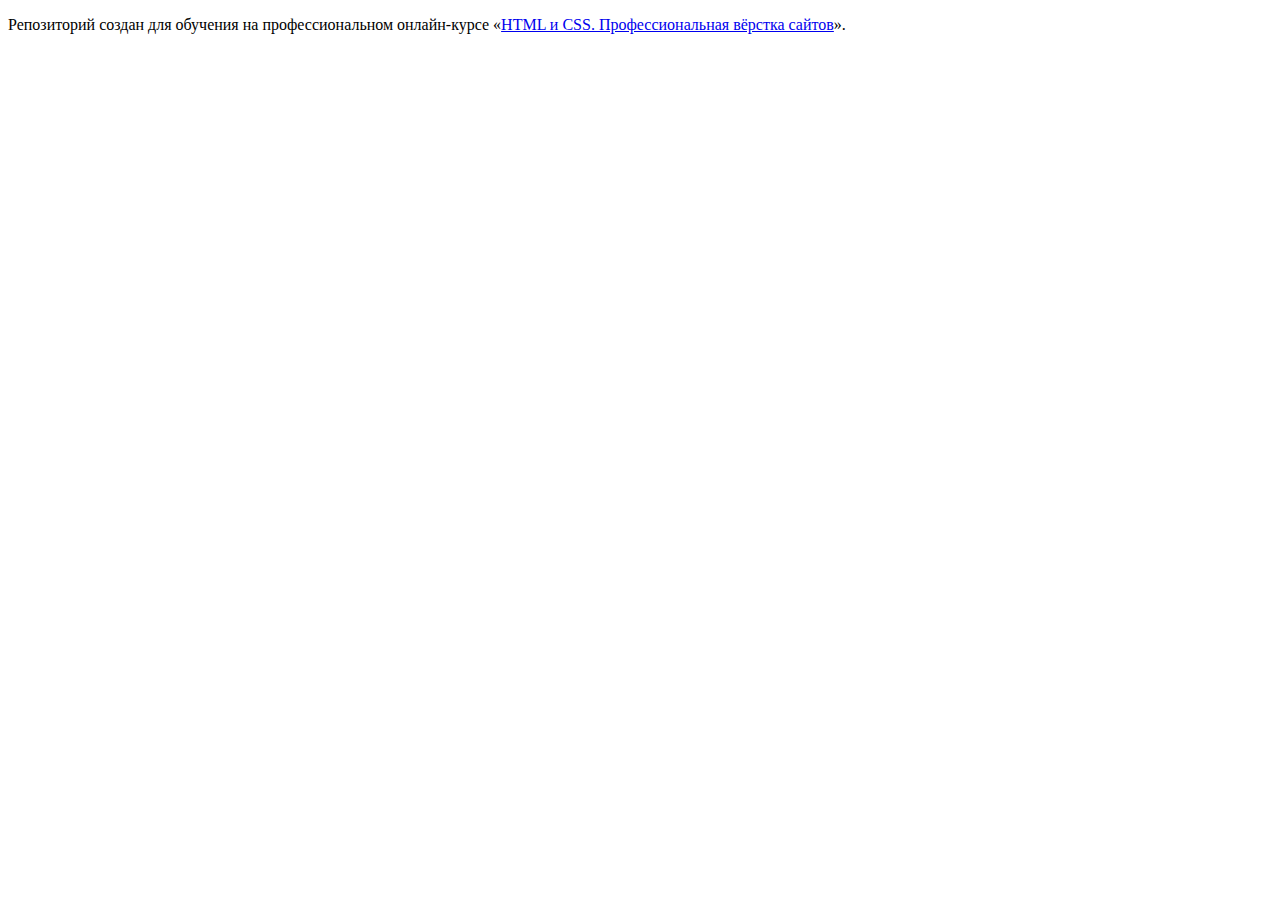
==== index.html @ 6e85fc74 ":hatching_chick:" ====
<!DOCTYPE html>
<html lang="ru">
  <head>
    <meta charset="utf-8">
    <title>HTML Academy: Седона</title>
  </head>
  <body>

    <p>Репозиторий создан для обучения на профессиональном онлайн‑курсе «<a href="https://htmlacademy.ru/intensive/htmlcss">HTML и CSS. Профессиональная вёрстка сайтов</a>».</p>

  </body>
</html>
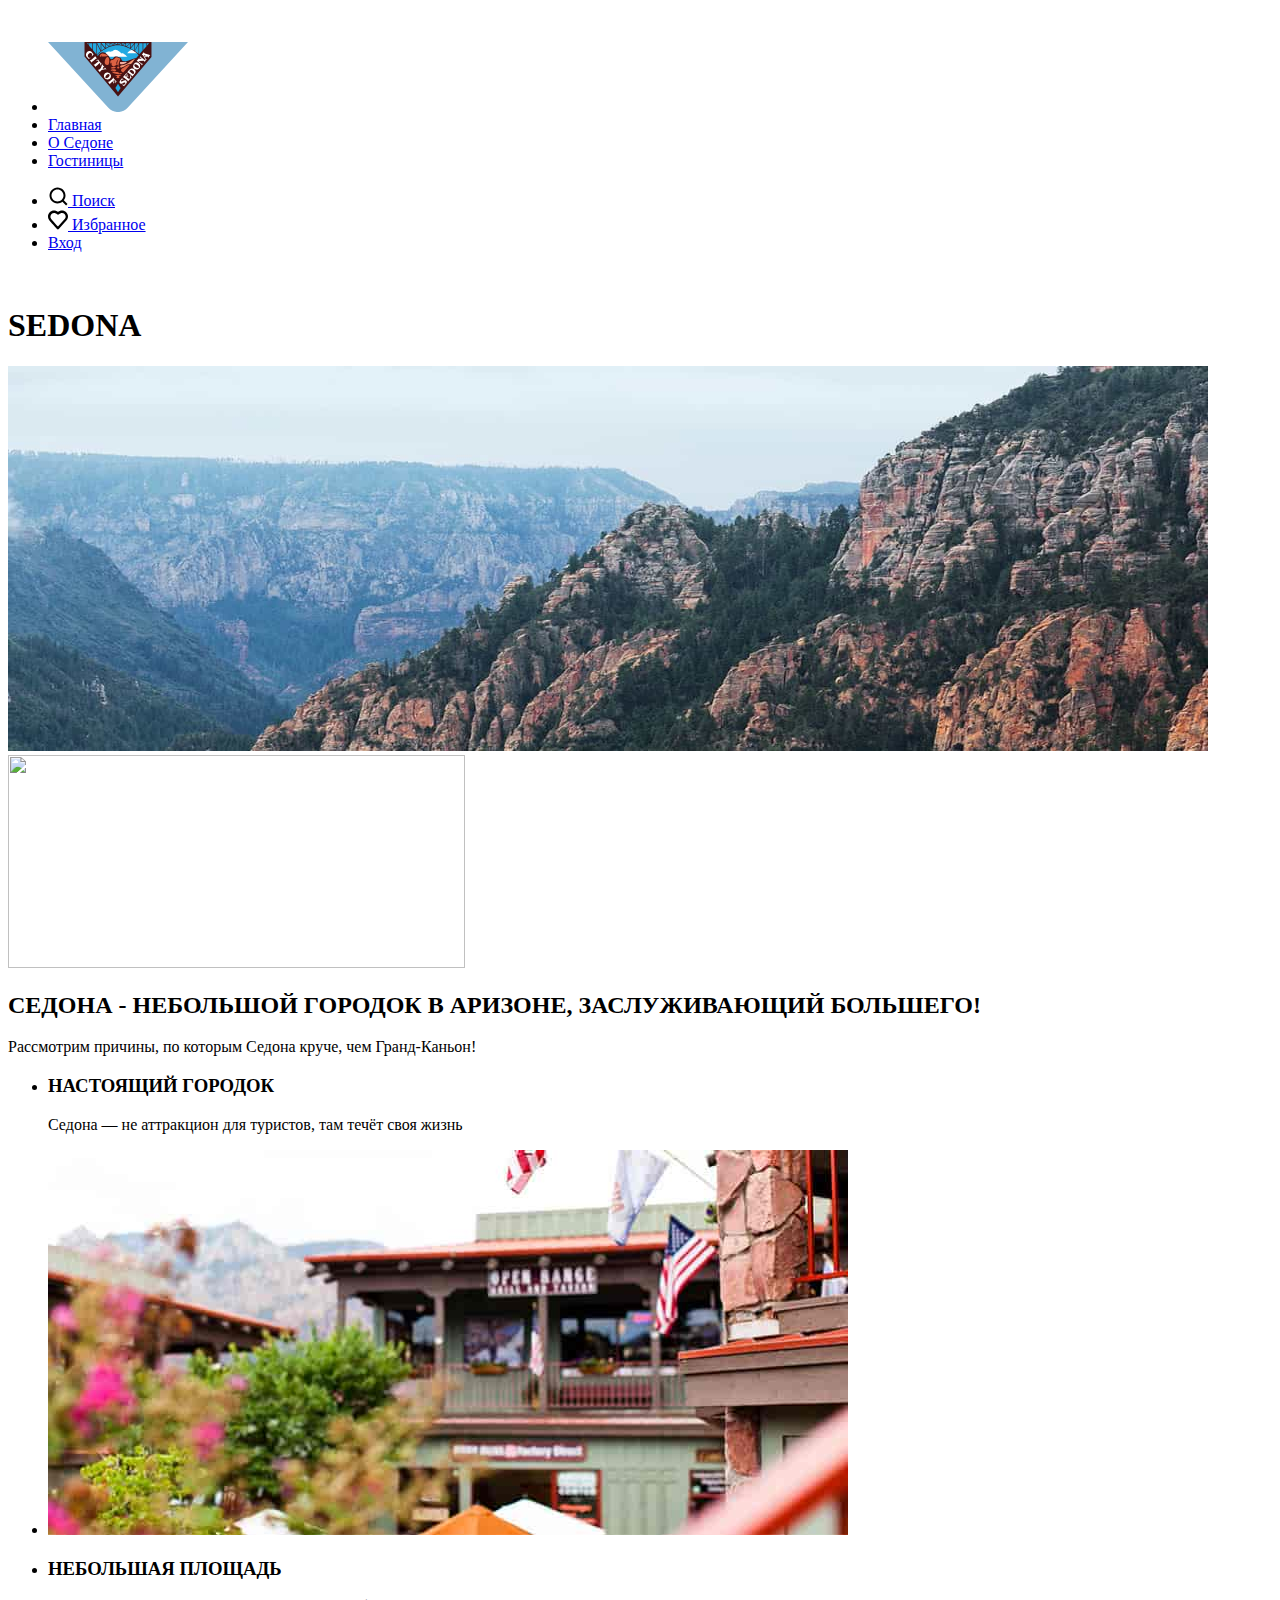
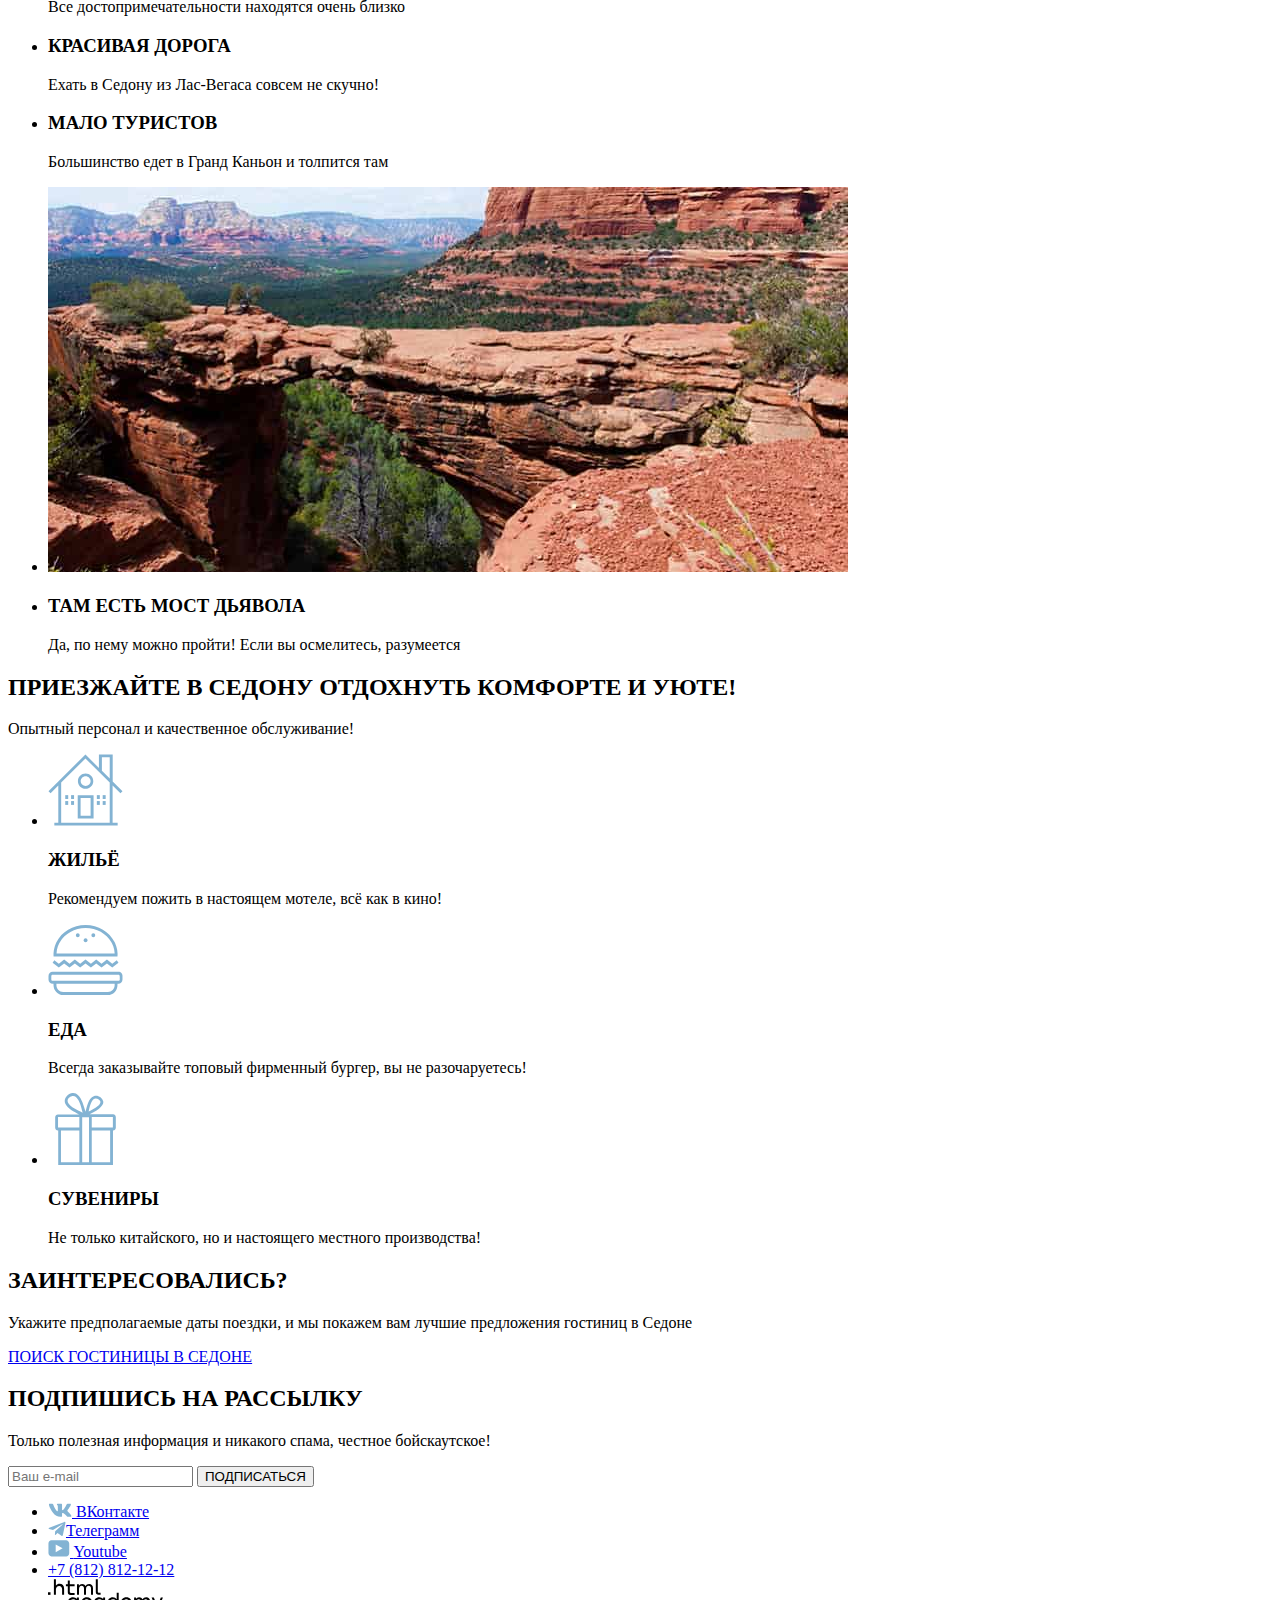
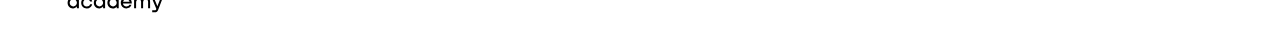
==== commit 58c611a5: "делает разметку главной страницы, каталога, подключает графику на страницы" ====
--- a/index.html
+++ b/index.html
@@ -1,12 +1,145 @@
-<!DOCTYPE html>
-<html lang="ru">
+ <!DOCTYPE html>
+ <html lang="RU">
   <head>
     <meta charset="utf-8">
-    <title>HTML Academy: Седона</title>
+    <title>SEDONA</title>
   </head>
-  <body>
+   <img>
+ 
+    <!-- РАЗМЕТКА ХЭДЕРА -->
+<header class="page-header">
+  <nav class="navigaion">
+      <ul class=="navigation-list">
+       <li class="navigation-item">
+        <a class="navigation-link"><img class="logo" src="images/logo/logo-sedona.svg" width="140" height="70" alt="Логотип сайта Седона"></a>
+       </li>
+       <li class="navigation-item">
+       <a class="navigation-link" href="home.html">Главная</a>
+       </li> 
+       <li class="navigation-item">
+        <a class="navigation-link" href="about.html">О Седоне</a>
+       </li> 
+       <li class="navigation-item">
+        <a class="navigation-link" href="hotels.html">Гостиницы</a>
+       </li> 
+       </ul>
+       <ul class=="navigation-list navigation-user">
+       <li class="navigation-item">
+        <a class="navigation-link" href="#"> 
+          <img class="logo" src="images/icon/icon-search.svg" width="20" height="20" alt="Поиск по сайту">
+          <span class="visually-hidden">Поиск</span>
+        </a>
+       </li> 
+       <li class="navigation-item">
+        <a class="navigation-link" href="#">
+          <img class="logo" src="images/icon/icon-heart.svg" width="20" height="20" alt="Поиск по сайту"> 
+         <span class visually-hidden">Избранное</span>
+        </a>
+       </li>
+       <li class="navigation-item">
+        <a class="navigation-link" href="#"> 
+         <span class visually-hidden">Вход</span>
+        </a>
+       </li>
+      </ul>
+  </nav>
+ </header> 
+ <!-- РАЗМЕТКА ОСНОВНОЙ ЧАСТИ -->
+ <img class="main-index">
+  <h1>SEDONA</h1>                                 
+  <img src="images/photo/background-main.jpg" width="1200" height="385" alt="фото гор Седоны"><img src="images/curvesmain/mask-for-backgroundmain.png" width="456.7" height="212.77"></img></img>
+  
+  <section class="advantages">
+  <h2 class="advantages">СЕДОНА - НЕБОЛЬШОЙ ГОРОДОК В АРИЗОНЕ, ЗАСЛУЖИВАЮЩИЙ БОЛЬШЕГО!</h2>
+  <p class="advantages-description">Рассмотрим причины, по которым Седона круче, чем Гранд-Каньон!</p>
+  <ul class="advantages-list">
+    <li class=advantages-item>
+      <h3 class="advantages-title">НАСТОЯЩИЙ ГОРОДОК</h3>
+      <p class="advantages-description">Седона — не аттракцион для туристов, там течёт своя жизнь</p>
+    </li>
+    <li>
+      <img src="images/photo/photo-advantages-1.jpg" width="800" height="385" alt="фото веранды">
+    </li>
 
-    <p>Репозиторий создан для обучения на профессиональном онлайн‑курсе «<a href="https://htmlacademy.ru/intensive/htmlcss">HTML и CSS. Профессиональная вёрстка сайтов</a>».</p>
+    <li class=advantages-item>
+      <h3 class="advantages-title">НЕБОЛЬШАЯ ПЛОЩАДЬ</h3>
+      <p class="advantages-description">Все достопримечательности находятся очень близко</p>
+    </li>
+    <li class=advantages-item>
+      <h3 class="advantages-title">КРАСИВАЯ ДОРОГА</h3>
+      <p class="advantages-description">Ехать в Седону из Лас-Вегаса совсем не скучно!</p>
+    </li>
+    <li class=advantages-item>
+      <h3 class="advantages-title">МАЛО ТУРИСТОВ</h3>
+      <p class="advantages-description">Большинство едет в Гранд Каньон и толпится там</p>
+    </li>
+    <li>
+      <img src="images/photo/photo-advantages-2.jpg" width="800" height="385" alt="фото веранды">
+    </li>
+    <li class=advantages-item>
+      <h3 class="advantages-title">ТАМ ЕСТЬ МОСТ ДЬЯВОЛА</h3>
+      <p class="advantages-description">Да, по нему можно пройти! Если вы осмелитесь, разумеется</p>
+    </li>
+  </ul>
+  <h2 class="advantages">ПРИЕЗЖАЙТЕ В СЕДОНУ ОТДОХНУТЬ  КОМФОРТЕ И УЮТЕ!</h2>
+  <p class="advantages-description">Опытный персонал и качественное обслуживание!</p>
+  <ul class="advantages-list">
+    <li class=advantages-item>
+      <img src="images/icon/icon-house.svg" width="75" height="72" alt="Жильё">
+      <h3 class="advantages-title">ЖИЛЬЁ</h3>
+      <p class="advantages-description">Рекомендуем пожить в настоящем мотеле, всё как в кино!</p>
+    </li>
+    <li class=advantages-item>
+      <img src="images/icon/icon-food.svg" width="75" height="72" alt="Еда">
+      <h3 class="advantages-title">ЕДА</h3>
+      <p class="advantages-description">Всегда заказывайте топовый фирменный бургер, вы не разочаруетесь!</p>
+    </li>
+    <li class=advantages-item>
+      <img src="images/icon/icon-box.svg" width="75" height="72" alt="Сувениры">
+      <h3 class="advantages-title">СУВЕНИРЫ</h3>
+      <p class="advantages-description">Не только китайского, но и настоящего местного производства!</p>
+    </li>
+  </ul>
+  <h2 class="advantages">ЗАИНТЕРЕСОВАЛИСЬ?</h2>
+  <p class="advantages-description">Укажите предполагаемые даты поездки, и мы покажем вам лучшие предложения гостиниц в Седоне</p>
+     <a class="button button-all" href="#">     <span class=" visually-hidden">ПОИСК ГОСТИНИЦЫ В СЕДОНЕ</span>   </a>
+  </form>
+<!-- РАЗМЕТКА ФУТЕРА -->
+<footer class="page-footer">
+  <h2 class="advantages">ПОДПИШИСЬ НА РАССЫЛКУ</h2>
+  <p class="advantages-description">Только полезная информация и никакого спама, честное бойскаутское!</p>
+    <form class="newsletter-form" action="https://echo.htmlacademy.ru" method="POST">  
+     <input class="field" placeholder="Ваш e-mail" type="email" name="newsletter-email" id="newsletter-email" required>
+      <button class="button newsletter-button" type="submit"><span class="visually-hidden">ПОДПИСАТЬСЯ</span>
+      </button>
+  <section class="footer-social">
+   <ul class="footer-social-list">
+    <li class="footer-social-item">
+      <a class="button" href="https://vk.com/htmlacademy/">
+        <img src="images/icon/icon-vk.svg" width="24" height="14" alt="ссылка на ВКонтакте">
+        <span class="visually-hidden">ВКонтакте</span>
+      </a>
+    </li>
+    <li class="footer-social-item">
+      <a class="button" href="https://t.me/htmlacademy/">
+        <img src="images/icon/icon-telegram.svg" width="18" height="15.1" alt="ссылка на Телеграмм"><span class="visually-hidden">Телеграмм</span>
+      </a>
+    </li>
+    <li class="footer-social-item">
+      <a class="button" href="https://www.youtube.com/user/htmlacademyru/">
+        <img src="images/icon/icon-youtube.svg" width="22" height="17" alt="ссылка на Ютуб">
+        <span class="visually-hidden">Youtube</span>
+      </a>
+    </li>
+    <li class="footer-social-item">
+      <a class="contact-phone" href="tel:=+74956660266">+7 (812) 812-12-12</a>
+    </li>
+    <a class="about-develop" href="https://htmlacademy.ru/"><img class="logo" src="images/logo/logo-htmlacademy.svg" alt="Логотип сайта httphtmlacademy.ru"></a>
+   </ul>
+  </section>
+</footer>
+</main>
+</body>
+</html>
 
-  </body>
-</html>
+ 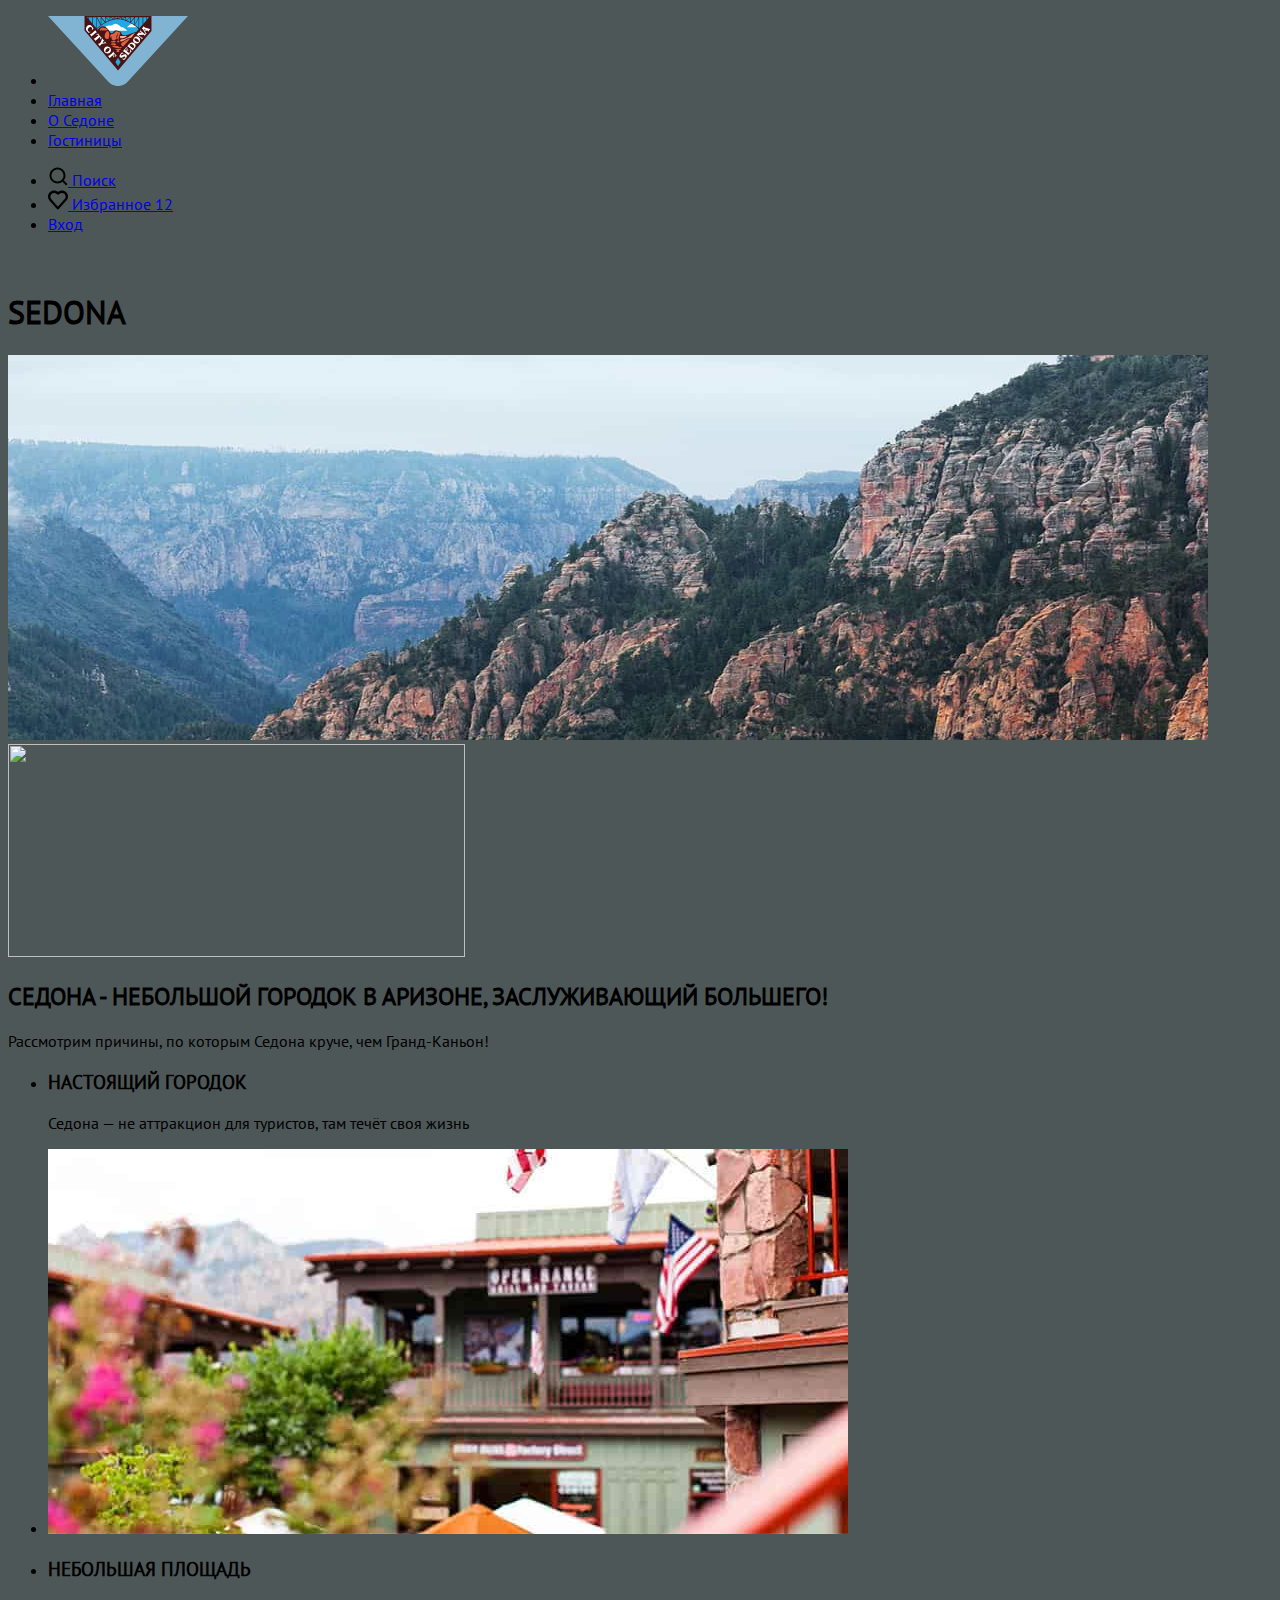
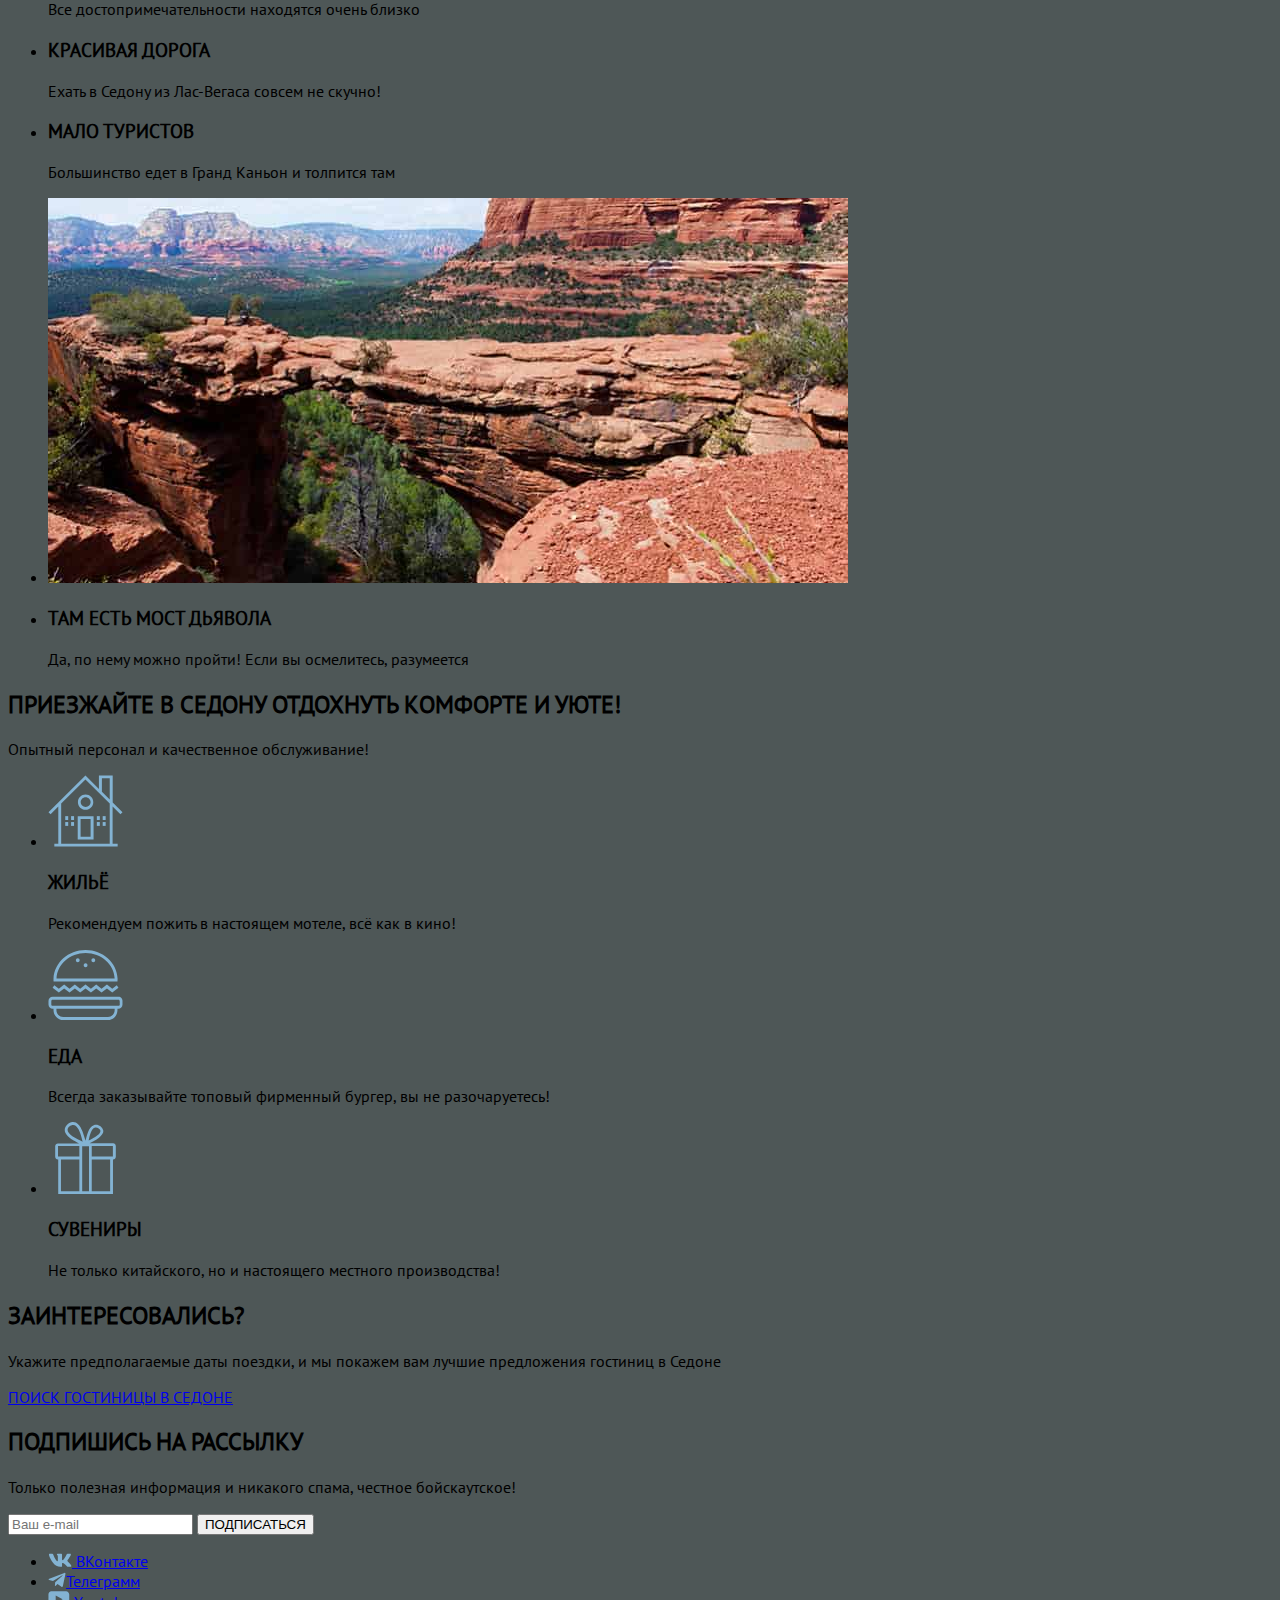
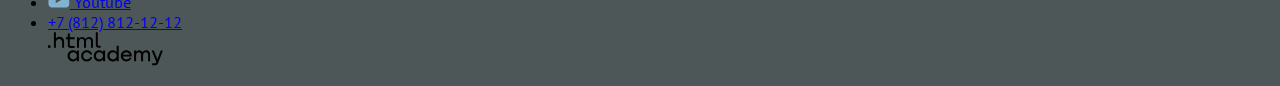
==== commit ab59efe7: "подключаем стили" ====
--- a/index.html
+++ b/index.html
@@ -3,10 +3,10 @@
   <head>
     <meta charset="utf-8">
     <title>SEDONA</title>
+    <link rel="stylesheet" href="styles/styles.css">
   </head>
-   <img>
- 
-    <!-- РАЗМЕТКА ХЭДЕРА -->
+
+<body>     <!-- РАЗМЕТКА ХЭДЕРА -->
 <header class="page-header">
   <nav class="navigaion">
       <ul class=="navigation-list">
@@ -15,40 +15,42 @@
        </li>
        <li class="navigation-item">
        <a class="navigation-link" href="home.html">Главная</a>
-       </li> 
+       </li>
        <li class="navigation-item">
         <a class="navigation-link" href="about.html">О Седоне</a>
-       </li> 
+       </li>
        <li class="navigation-item">
         <a class="navigation-link" href="hotels.html">Гостиницы</a>
-       </li> 
+       </li>
        </ul>
        <ul class=="navigation-list navigation-user">
        <li class="navigation-item">
-        <a class="navigation-link" href="#"> 
+        <a class="navigation-link" href="#">
           <img class="logo" src="images/icon/icon-search.svg" width="20" height="20" alt="Поиск по сайту">
           <span class="visually-hidden">Поиск</span>
         </a>
-       </li> 
+       </li>
        <li class="navigation-item">
         <a class="navigation-link" href="#">
-          <img class="logo" src="images/icon/icon-heart.svg" width="20" height="20" alt="Поиск по сайту"> 
+          <img class="logo" src="images/icon/icon-heart.svg" width="20" height="20" alt="Поиск по сайту">
          <span class visually-hidden">Избранное</span>
+         <span class="notification-badge">12</span>
         </a>
        </li>
        <li class="navigation-item">
-        <a class="navigation-link" href="#"> 
+        <a class="navigation-link" href="#">
          <span class visually-hidden">Вход</span>
         </a>
        </li>
       </ul>
   </nav>
- </header> 
- <!-- РАЗМЕТКА ОСНОВНОЙ ЧАСТИ -->
+ </header>
+ <main>
+   <!-- РАЗМЕТКА ОСНОВНОЙ ЧАСТИ -->
  <img class="main-index">
-  <h1>SEDONA</h1>                                 
+  <h1>SEDONA</h1>
   <img src="images/photo/background-main.jpg" width="1200" height="385" alt="фото гор Седоны"><img src="images/curvesmain/mask-for-backgroundmain.png" width="456.7" height="212.77"></img></img>
-  
+
   <section class="advantages">
   <h2 class="advantages">СЕДОНА - НЕБОЛЬШОЙ ГОРОДОК В АРИЗОНЕ, ЗАСЛУЖИВАЮЩИЙ БОЛЬШЕГО!</h2>
   <p class="advantages-description">Рассмотрим причины, по которым Седона круче, чем Гранд-Каньон!</p>
@@ -108,7 +110,7 @@
 <footer class="page-footer">
   <h2 class="advantages">ПОДПИШИСЬ НА РАССЫЛКУ</h2>
   <p class="advantages-description">Только полезная информация и никакого спама, честное бойскаутское!</p>
-    <form class="newsletter-form" action="https://echo.htmlacademy.ru" method="POST">  
+    <form class="newsletter-form" action="https://echo.htmlacademy.ru" method="POST">
      <input class="field" placeholder="Ваш e-mail" type="email" name="newsletter-email" id="newsletter-email" required>
       <button class="button newsletter-button" type="submit"><span class="visually-hidden">ПОДПИСАТЬСЯ</span>
       </button>
@@ -141,5 +143,3 @@
 </main>
 </body>
 </html>
-
- --- a/styles/styles.css
+++ b/styles/styles.css
@@ -0,0 +1,16 @@
+@font-face {
+  font-family: "PT Sans";
+  font-style: normal;
+  font-size: 400;
+  src: url("../fonts/ptsans-400.woff2") format("woff2")
+}
+
+body {
+  background-color: rgb(78, 87, 87);
+  font-family: "PT Sans";
+  font-style: normal;
+  font-size: 400;
+}
+header {
+  
+}
